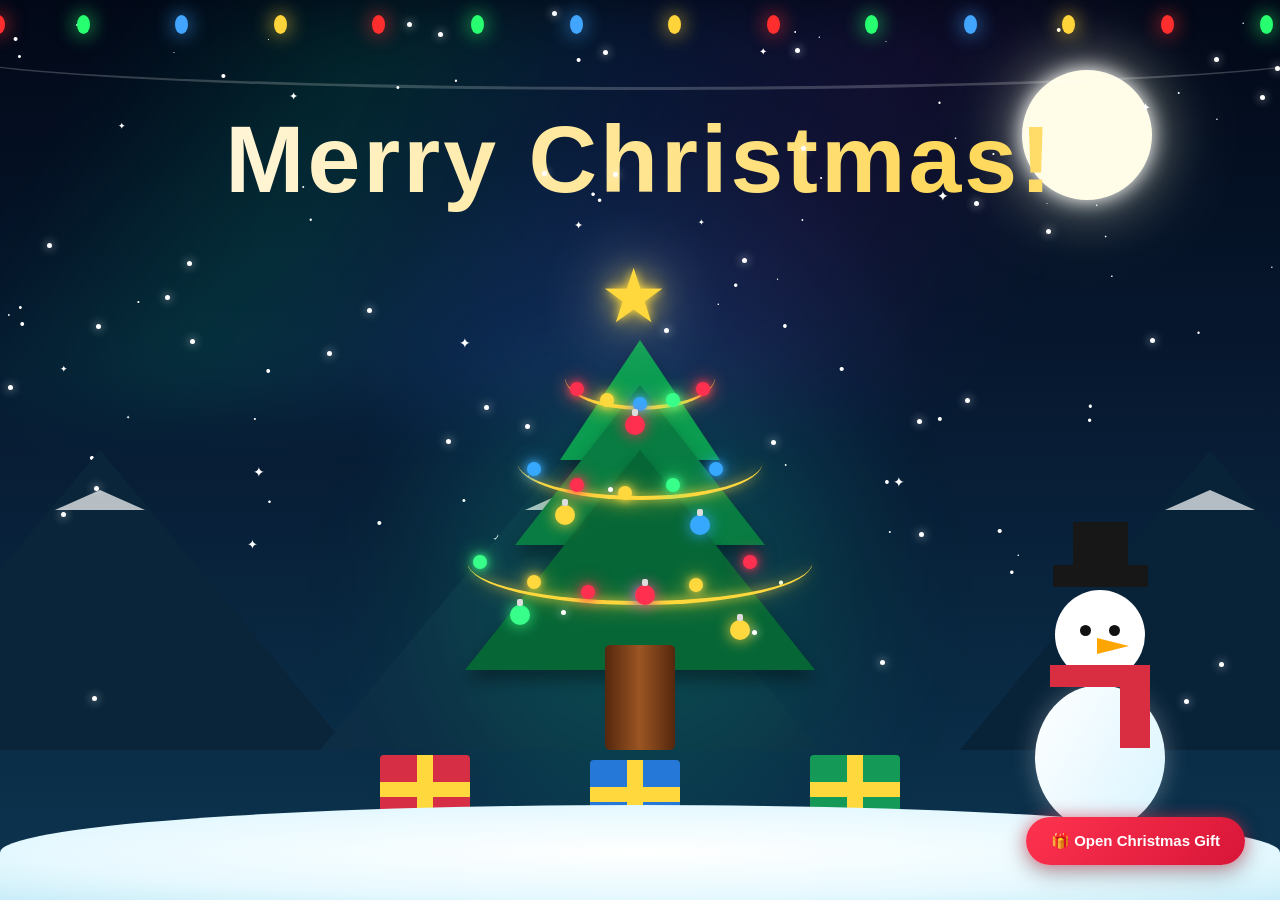
==== index.html @ 913f9b9c "Rename Xmas Animation.html to index.html" ====
<!DOCTYPE html>
<html lang="en">
<head>
    <meta charset="UTF-8">
    <meta name="viewport" content="width=device-width, initial-scale=1.0">

    <title>Christmas Wonderland 🎄</title>

    <link rel="stylesheet" href="styles.css">
</head>

<body>

<div class="scene" id="scene">

    <div class="aurora"></div>

    <div class="moon"></div>

    <div class="stars" id="stars"></div>

    <div class="shooting-star"></div>

    <!-- TOP CHRISTMAS LIGHTS -->
    <div class="light-wire">

        <div class="light red"></div>
        <div class="light green"></div>
        <div class="light blue"></div>
        <div class="light gold"></div>

        <div class="light red"></div>
        <div class="light green"></div>
        <div class="light blue"></div>
        <div class="light gold"></div>

        <div class="light red"></div>
        <div class="light green"></div>
        <div class="light blue"></div>
        <div class="light gold"></div>

        <div class="light red"></div>
        <div class="light green"></div>

    </div>

    <!-- TITLE -->
    <div class="header">

        <div class="main-title">
            Merry Christmas!
        </div>

    </div>

    <!-- SANTA -->
    <div class="santa">
        🎅🛷
    </div>

    <!-- MOUNTAINS -->
    <div class="mountains">

        <div class="mountain"></div>
        <div class="mountain"></div>
        <div class="mountain"></div>

    </div>

    <!-- CHRISTMAS TREE -->
    <div class="tree-container" id="tree">

        <div class="tree-glow"></div>

        <div class="tree">

            <div class="tree-star">
                ★
            </div>

            <div class="layer layer1"></div>
            <div class="layer layer2"></div>
            <div class="layer layer3"></div>

            <div class="trunk"></div>

            <!-- TREE LIGHTS -->
            <div class="tree-lights">

                <div class="garland garland1"></div>
                <div class="garland garland2"></div>
                <div class="garland garland3"></div>

                <!-- TOP -->
                <div class="tree-bulb red t1"></div>
                <div class="tree-bulb gold t2"></div>
                <div class="tree-bulb blue t3"></div>
                <div class="tree-bulb green t4"></div>
                <div class="tree-bulb red t5"></div>

                <!-- MIDDLE -->
                <div class="tree-bulb blue m1"></div>
                <div class="tree-bulb red m2"></div>
                <div class="tree-bulb gold m3"></div>
                <div class="tree-bulb green m4"></div>
                <div class="tree-bulb blue m5"></div>

                <!-- BOTTOM -->
                <div class="tree-bulb green b1"></div>
                <div class="tree-bulb gold b2"></div>
                <div class="tree-bulb red b3"></div>
                <div class="tree-bulb blue b4"></div>
                <div class="tree-bulb gold b5"></div>
                <div class="tree-bulb red b6"></div>

            </div>

            <!-- ORNAMENTS -->
            <div class="ornament red-o ornament1"></div>
            <div class="ornament gold-o ornament2"></div>
            <div class="ornament blue-o ornament3"></div>
            <div class="ornament green-o ornament4"></div>
            <div class="ornament red-o ornament5"></div>
            <div class="ornament gold-o ornament6"></div>

        </div>

    </div>

    <!-- GIFTS -->
    <div class="gifts">

        <div class="gift gift1"></div>
        <div class="gift gift2"></div>
        <div class="gift gift3"></div>

    </div>

    <!-- SNOWMAN -->
    <div class="snowman">

        <div class="snow-hat"></div>

        <div class="snow-head">

            <div class="eye left"></div>
            <div class="eye right"></div>

            <div class="snow-nose"></div>

        </div>

        <div class="scarf"></div>

        <div class="snow-body"></div>

    </div>

    <!-- FALLING SNOW -->
    <div class="snow-container" id="snow"></div>

    <!-- GROUND -->
    <div class="ground"></div>


    <!-- GIFT BUTTON -->
    <button class="open-btn" id="openGift">
        🎁 Open Christmas Gift
    </button>

    <!-- CHRISTMAS MUSIC -->
    <audio id="christmasSong" autoplay loop>
        <source src="JingleBells.mp3" type="audio/mpeg">
    </audio>

</div>

<!-- MODAL -->
<div class="modal" id="modal">

    <div class="message-box">

        <h2>
            🎄 Merry Christmas!
        </h2>

        <p>
            May your Christmas be filled with happiness,
            laughter, love, wonderful memories, and plenty
            of magical moments. ✨
        </p>

        <button class="close-btn" id="closeModal">
            Close
        </button>

    </div>

</div>

<script src="script.js"></script>

</body>
</html>
---- styles.css ----
* {
    margin: 0;
    padding: 0;
    box-sizing: border-box;
}

html,
body {
    width: 100%;
    height: 100%;
    overflow: hidden;
}

body {
    font-family: "Segoe UI", Arial, sans-serif;
    background: #020817;
    color: white;
}

.scene {
    position: relative;
    width: 100%;
    height: 100vh;
    overflow: hidden;

    background:
        radial-gradient(
            circle at 50% 45%,
            rgba(20,80,130,.35),
            transparent 35%
        ),
        linear-gradient(
            to bottom,
            #020817 0%,
            #071a32 45%,
            #0c3550 100%
        );
}

/* AURORA */

.aurora {
    position: absolute;

    width: 120%;
    height: 45%;

    left: -10%;
    top: 0;

    opacity: .45;

    filter: blur(35px);

    background:
        linear-gradient(
            120deg,
            transparent 15%,
            rgba(0,255,180,.25),
            rgba(50,120,255,.25),
            rgba(180,50,255,.18),
            transparent 75%
        );

    animation:
        auroraMove 10s ease-in-out infinite alternate;
}

@keyframes auroraMove {

    from {
        transform:
            translateX(-5%)
            rotate(-2deg)
            scale(1);
    }

    to {
        transform:
            translateX(5%)
            rotate(2deg)
            scale(1.08);
    }
}

/* MOON */

.moon {
    position: absolute;

    width: 130px;
    height: 130px;

    top: 70px;
    right: 10%;

    border-radius: 50%;

    background: #fffde8;

    box-shadow:
        0 0 20px #fff,
        0 0 60px rgba(255,255,220,.6),
        0 0 120px rgba(255,255,220,.2);

    animation:
        moonGlow 4s ease-in-out infinite alternate;
}

@keyframes moonGlow {

    from {
        box-shadow:
            0 0 20px #fff,
            0 0 50px rgba(255,255,220,.5);
    }

    to {
        box-shadow:
            0 0 30px #fff,
            0 0 90px rgba(255,255,220,.8);
    }
}

/* STARS */

.stars {
    position: absolute;
    inset: 0;
}

.star {
    position: absolute;

    color: white;

    animation:
        starBlink 2s infinite ease-in-out;
}

@keyframes starBlink {

    0%,
    100% {
        opacity: .25;
        transform: scale(.7);
    }

    50% {
        opacity: 1;
        transform: scale(1.25);
    }
}

/* SHOOTING STAR */

.shooting-star {
    position: absolute;

    width: 120px;
    height: 2px;

    background:
        linear-gradient(
            90deg,
            white,
            transparent
        );

    transform: rotate(-30deg);

    top: 15%;
    left: -150px;

    animation:
        shooting 7s linear infinite;
}

@keyframes shooting {

    0% {
        left: -150px;
        top: 10%;
        opacity: 0;
    }

    5% {
        opacity: 1;
    }

    20% {
        left: 110%;
        top: 45%;
        opacity: 0;
    }

    100% {
        left: 110%;
    }
}

/* TOP LIGHT WIRE */

.light-wire {
    position: absolute;

    top: 15px;
    left: -5%;

    width: 110%;
    height: 75px;

    border-bottom:
        3px solid rgba(255,255,255,.2);

    border-radius:
        0 0 50% 50%;

    z-index: 30;
}

.light {
    position: absolute;

    width: 13px;
    height: 19px;

    border-radius: 50%;

    animation:
        lightPulse 1.2s infinite alternate;
}

.light:nth-child(1) {
    left: 4%;
}

.light:nth-child(2) {
    left: 10%;
    animation-delay: .2s;
}

.light:nth-child(3) {
    left: 17%;
    animation-delay: .4s;
}

.light:nth-child(4) {
    left: 24%;
    animation-delay: .6s;
}

.light:nth-child(5) {
    left: 31%;
    animation-delay: .8s;
}

.light:nth-child(6) {
    left: 38%;
    animation-delay: 1s;
}

.light:nth-child(7) {
    left: 45%;
    animation-delay: .2s;
}

.light:nth-child(8) {
    left: 52%;
    animation-delay: .4s;
}

.light:nth-child(9) {
    left: 59%;
    animation-delay: .6s;
}

.light:nth-child(10) {
    left: 66%;
    animation-delay: .8s;
}

.light:nth-child(11) {
    left: 73%;
    animation-delay: 1s;
}

.light:nth-child(12) {
    left: 80%;
    animation-delay: .2s;
}

.light:nth-child(13) {
    left: 87%;
    animation-delay: .4s;
}

.light:nth-child(14) {
    left: 94%;
    animation-delay: .6s;
}

.light.red {
    background: #ff2e2e;

    box-shadow:
        0 0 20px #ff2e2e;
}

.light.green {
    background: #28ff70;

    box-shadow:
        0 0 20px #28ff70;
}

.light.blue {
    background: #42a5ff;

    box-shadow:
        0 0 20px #42a5ff;
}

.light.gold {
    background: #ffd43b;

    box-shadow:
        0 0 20px #ffd43b;
}

@keyframes lightPulse {

    from {
        opacity: .35;
        transform: scale(.8);
    }

    to {
        opacity: 1;
        transform: scale(1.25);
    }
}

/* HEADER */

.header {
    position: absolute;

    top: 105px;

    width: 100%;

    text-align: center;

    z-index: 25;

    pointer-events: none;
}

.small-title {
    font-size: 15px;

    letter-spacing: 7px;

    text-transform: uppercase;

    color: #9defff;

    margin-bottom: 10px;

    animation:
        fadeIn 2s ease;
}

.main-title {
    font-size:
        clamp(45px, 8vw, 95px);

    font-weight: 900;

    letter-spacing: 3px;

    background:
        linear-gradient(
            90deg,
            #fff,
            #ffd85a,
            #fff,
            #8fffd1,
            #fff
        );

    background-size: 300%;

    -webkit-background-clip: text;
    background-clip: text;

    color: transparent;

    animation:
        titleGradient 5s linear infinite,
        titleFloat 3s ease-in-out infinite;
}

@keyframes titleGradient {

    from {
        background-position: 0%;
    }

    to {
        background-position: 300%;
    }
}

@keyframes titleFloat {

    50% {
        transform: translateY(-7px);
    }
}

.subtitle {
    margin-top: 10px;

    font-size: 18px;

    color:
        rgba(255,255,255,.8);

    letter-spacing: 2px;
}

@keyframes fadeIn {

    from {
        opacity: 0;
        transform: translateY(-20px);
    }

    to {
        opacity: 1;
        transform: translateY(0);
    }
}

/* SANTA */

.santa {
    position: absolute;

    top: 210px;
    left: -300px;

    font-size: 70px;

    z-index: 18;

    white-space: nowrap;

    animation:
        santaFlight 16s linear infinite;
}

.santa::after {
    content: "";

    position: absolute;

    width: 220px;
    height: 5px;

    background:
        linear-gradient(
            90deg,
            transparent,
            rgba(255,255,255,.7),
            transparent
        );

    left: -150px;
    top: 60px;

    filter: blur(3px);
}

@keyframes santaFlight {

    0% {
        left: -300px;
        transform:
            translateY(0)
            rotate(-3deg);
    }

    25% {
        transform:
            translateY(-35px)
            rotate(2deg);
    }

    50% {
        transform:
            translateY(20px)
            rotate(-2deg);
    }

    75% {
        transform:
            translateY(-25px)
            rotate(3deg);
    }

    100% {
        left: 110%;
        transform:
            translateY(0);
    }
}

/* MOUNTAINS */

.mountains {
    position: absolute;

    bottom: 150px;
    left: 0;

    width: 100%;
    height: 300px;
}

.mountain {
    position: absolute;

    bottom: 0;

    width: 0;
    height: 0;

    border-left:
        250px solid transparent;

    border-right:
        250px solid transparent;

    border-bottom:
        300px solid #0a253a;
}

.mountain:nth-child(1) {
    left: -150px;
}

.mountain:nth-child(2) {
    left: 25%;

    border-bottom-color:
        #0d2d45;
}

.mountain:nth-child(3) {
    right: -180px;

    border-bottom-color:
        #082238;
}

.mountain::after {
    content: "";

    position: absolute;

    top: 40px;
    left: -45px;

    width: 90px;
    height: 20px;

    background: white;

    clip-path:
        polygon(
            50% 0,
            100% 100%,
            0 100%
        );

    opacity: .7;
}

/* TREE */

.tree-container {
    position: absolute;

    bottom: 70px;
    left: 50%;

    transform:
        translateX(-50%);

    width: 420px;
    height: 510px;

    z-index: 14;

    transition:
        transform .2s ease-out;
}

.tree-glow {
    position: absolute;

    width: 400px;
    height: 400px;

    left: 10px;
    top: 80px;

    background:
        rgba(0,255,150,.12);

    filter: blur(70px);

    border-radius: 50%;
}

.tree {
    position: absolute;

    bottom: 80px;
    left: 50%;

    width: 420px;
    height: 430px;

    transform:
        translateX(-50%);
}

.layer {
    position: absolute;

    left: 50%;

    transform:
        translateX(-50%);

    width: 0;
    height: 0;

    border-left:
        solid transparent;

    border-right:
        solid transparent;

    border-bottom:
        solid;

    filter:
        drop-shadow(
            0 10px 8px rgba(0,0,0,.35)
        );
}

.layer1 {
    bottom: 290px;

    border-left-width: 80px;
    border-right-width: 80px;
    border-bottom-width: 120px;

    border-bottom-color:
        #0b9c50;
}

.layer2 {
    bottom: 205px;

    border-left-width: 125px;
    border-right-width: 125px;
    border-bottom-width: 160px;

    border-bottom-color:
        #087c42;
}

.layer3 {
    bottom: 80px;

    border-left-width: 175px;
    border-right-width: 175px;
    border-bottom-width: 220px;

    border-bottom-color:
        #066636;
}

.trunk {
    position: absolute;

    width: 70px;
    height: 105px;

    left: 175px;
    bottom: 0;

    background:
        linear-gradient(
            90deg,
            #54270e,
            #9b5522,
            #54270e
        );

    border-radius: 5px;
}

/* TREE STAR */

.tree-star {
    position: absolute;

    left: 170px;
    bottom: 410px;

    font-size: 75px;

    color: #ffd83d;

    text-shadow:
        0 0 10px #ffd83d,
        0 0 30px #ffd83d,
        0 0 70px #fff;

    z-index: 15;

    animation:
        starTree 1.5s infinite alternate;
}

@keyframes starTree {

    from {
        transform:
            scale(.85)
            rotate(-5deg);
    }

    to {
        transform:
            scale(1.15)
            rotate(5deg);
    }
}

/* TREE LIGHTS */

.tree-lights {
    position: absolute;

    left: 50%;

    transform:
        translateX(-50%);

    width: 350px;
    height: 330px;

    bottom: 80px;

    z-index: 12;

    pointer-events: none;
}

.garland {
    position: absolute;

    left: 50%;

    transform:
        translateX(-50%);

    border-bottom:
        4px solid #ffd83d;

    border-radius:
        0 0 50% 50%;

    filter:
        drop-shadow(
            0 0 5px #ffd83d
        )
        drop-shadow(
            0 0 10px rgba(255,215,61,.6)
        );
}

.garland1 {
    width: 150px;
    height: 65px;
    top: 5px;
}

.garland2 {
    width: 245px;
    height: 75px;
    top: 85px;
}

.garland3 {
    width: 345px;
    height: 85px;
    top: 180px;
}

/* TREE BULBS */

.tree-bulb {
    position: absolute;

    width: 14px;
    height: 14px;

    border-radius: 50%;

    z-index: 15;

    animation:
        bulbGlow 1.2s infinite alternate;
}

.t1 {
    left: 105px;
    top: 42px;
}

.t2 {
    left: 135px;
    top: 53px;
}

.t3 {
    left: 168px;
    top: 57px;
}

.t4 {
    left: 201px;
    top: 53px;
}

.t5 {
    left: 231px;
    top: 42px;
}

.m1 {
    left: 62px;
    top: 122px;
}

.m2 {
    left: 105px;
    top: 138px;
}

.m3 {
    left: 153px;
    top: 146px;
}

.m4 {
    left: 201px;
    top: 138px;
}

.m5 {
    left: 244px;
    top: 122px;
}

.b1 {
    left: 8px;
    top: 215px;
}

.b2 {
    left: 62px;
    top: 235px;
}

.b3 {
    left: 116px;
    top: 245px;
}

.b4 {
    left: 170px;
    top: 248px;
}

.b5 {
    left: 224px;
    top: 238px;
}

.b6 {
    left: 278px;
    top: 215px;
}

.tree-bulb.red {
    background: #ff304f;

    box-shadow:
        0 0 8px #ff304f,
        0 0 20px #ff304f;
}

.tree-bulb.gold {
    background: #ffd83d;

    box-shadow:
        0 0 8px #ffd83d,
        0 0 20px #ffd83d;
}

.tree-bulb.blue {
    background: #36a9ff;

    box-shadow:
        0 0 8px #36a9ff,
        0 0 20px #36a9ff;
}

.tree-bulb.green {
    background: #38ff8a;

    box-shadow:
        0 0 8px #38ff8a,
        0 0 20px #38ff8a;
}

@keyframes bulbGlow {

    0% {
        opacity: .4;
        transform: scale(.75);
    }

    50% {
        opacity: .8;
        transform: scale(.95);
    }

    100% {
        opacity: 1;
        transform: scale(1.25);
    }
}

.tree-bulb:nth-child(2) {
    animation-delay: .1s;
}

.tree-bulb:nth-child(3) {
    animation-delay: .2s;
}

.tree-bulb:nth-child(4) {
    animation-delay: .3s;
}

.tree-bulb:nth-child(5) {
    animation-delay: .4s;
}

.tree-bulb:nth-child(6) {
    animation-delay: .5s;
}

.tree-bulb:nth-child(7) {
    animation-delay: .6s;
}

.tree-bulb:nth-child(8) {
    animation-delay: .7s;
}

.tree-bulb:nth-child(9) {
    animation-delay: .8s;
}

.tree-bulb:nth-child(10) {
    animation-delay: .9s;
}

.tree-bulb:nth-child(11) {
    animation-delay: 1s;
}

.tree-bulb:nth-child(12) {
    animation-delay: 1.1s;
}

.tree-bulb:nth-child(13) {
    animation-delay: 1.2s;
}

.tree-bulb:nth-child(14) {
    animation-delay: 1.3s;
}

.tree-bulb:nth-child(15) {
    animation-delay: 1.4s;
}

.tree-bulb:nth-child(16) {
    animation-delay: 1.5s;
}

/* ORNAMENTS */

.ornament {
    position: absolute;

    width: 20px;
    height: 20px;

    border-radius: 50%;

    z-index: 14;

    animation:
        ornamentFloat 2s ease-in-out infinite alternate;
}

.ornament::before {
    content: "";

    position: absolute;

    width: 6px;
    height: 7px;

    top: -6px;
    left: 7px;

    background: #ddd;

    border-radius: 2px;
}

.red-o {
    background: #ff304f;

    box-shadow:
        0 0 15px #ff304f;
}

.gold-o {
    background: #ffd83d;

    box-shadow:
        0 0 15px #ffd83d;
}

.blue-o {
    background: #36a9ff;

    box-shadow:
        0 0 15px #36a9ff;
}

.green-o {
    background: #38ff8a;

    box-shadow:
        0 0 15px #38ff8a;
}

.ornament1 {
    left: 195px;
    bottom: 315px;
}

.ornament2 {
    left: 125px;
    bottom: 225px;
}

.ornament3 {
    left: 260px;
    bottom: 215px;
}

.ornament4 {
    left: 80px;
    bottom: 125px;
}

.ornament5 {
    left: 205px;
    bottom: 145px;
}

.ornament6 {
    left: 300px;
    bottom: 110px;
}

@keyframes ornamentFloat {

    from {
        transform:
            translateY(-3px);
    }

    to {
        transform:
            translateY(4px);
    }
}

/* GIFTS */

.gifts {
    position: absolute;

    left: 50%;
    bottom: 70px;

    width: 560px;
    height: 150px;

    transform:
        translateX(-50%);

    z-index: 18;
}

.gift {
    position: absolute;

    bottom: 0;

    width: 90px;
    height: 75px;

    border-radius: 4px;

    animation:
        giftBounce 2s ease-in-out infinite;
}

.gift::before {
    content: "";

    position: absolute;

    left: 37px;
    top: 0;

    width: 16px;
    height: 100%;

    background: #ffd83d;
}

.gift::after {
    content: "";

    position: absolute;

    top: 27px;
    left: 0;

    width: 100%;
    height: 15px;

    background: #ffd83d;
}

.gift1 {
    left: 20px;
    background: #d62f45;
}

.gift2 {
    left: 230px;
    bottom: -5px;

    background: #2577d8;

    animation-delay: .5s;
}

.gift3 {
    right: 20px;

    background: #159957;

    animation-delay: 1s;
}

@keyframes giftBounce {

    0%,
    100% {
        transform:
            translateY(0)
            rotate(0);
    }

    50% {
        transform:
            translateY(-12px)
            rotate(2deg);
    }
}

/* SNOWMAN */

.snowman {
    position: absolute;

    right: 7%;
    bottom: 70px;

    width: 180px;
    height: 270px;

    z-index: 18;

    animation:
        snowmanMove 3s ease-in-out infinite;
}

@keyframes snowmanMove {

    50% {
        transform:
            translateY(-8px);
    }
}

.snow-body {
    position: absolute;

    bottom: 0;
    left: 25px;

    width: 130px;
    height: 145px;

    background:
        linear-gradient(
            120deg,
            #fff,
            #d9f4ff
        );

    border-radius: 50%;

    box-shadow:
        0 0 25px rgba(255,255,255,.3);
}

.snow-head {
    position: absolute;

    top: 30px;
    left: 45px;

    width: 90px;
    height: 90px;

    background: white;

    border-radius: 50%;

    z-index: 2;
}

.eye {
    position: absolute;

    top: 35px;

    width: 11px;
    height: 11px;

    background: #111;

    border-radius: 50%;
}

.eye.left {
    left: 25px;
}

.eye.right {
    right: 25px;
}

.snow-nose {
    position: absolute;

    top: 48px;
    left: 42px;

    width: 0;
    height: 0;

    border-top:
        8px solid transparent;

    border-bottom:
        8px solid transparent;

    border-left:
        32px solid orange;
}

.scarf {
    position: absolute;

    top: 105px;
    left: 40px;

    width: 100px;
    height: 22px;

    background: #d92d42;

    z-index: 3;
}

.scarf::after {
    content: "";

    position: absolute;

    right: 0;
    top: 18px;

    width: 30px;
    height: 65px;

    background: #d92d42;
}

.snow-hat {
    position: absolute;

    top: 5px;
    left: 43px;

    width: 95px;
    height: 22px;

    background: #171717;

    z-index: 5;
}

.snow-hat::before {
    content: "";

    position: absolute;

    width: 55px;
    height: 45px;

    left: 20px;
    bottom: 20px;

    background: #171717;
}

/* SNOW */

.snow-container {
    position: absolute;

    inset: 0;

    pointer-events: none;

    z-index: 35;
}

.snowflake {
    position: absolute;

    top: -30px;

    color: white;

    user-select: none;

    animation-name:
        snowFall;

    animation-timing-function:
        linear;

    animation-iteration-count:
        infinite;

    text-shadow:
        0 0 5px white;
}

@keyframes snowFall {

    from {
        transform:
            translateY(-30px)
            translateX(0)
            rotate(0deg);
    }

    to {
        transform:
            translateY(110vh)
            translateX(80px)
            rotate(360deg);
    }
}

/* GROUND */

.ground {
    position: absolute;

    bottom: 0;

    width: 100%;
    height: 95px;

    background:
        radial-gradient(
            ellipse at center,
            #fff 0%,
            #e7f9ff 65%,
            #c9edf8 100%
        );

    border-radius:
        50% 50% 0 0;

    z-index: 25;
}

/* SPARKLES */

.sparkle {
    position: absolute;

    width: 5px;
    height: 5px;

    border-radius: 50%;

    background: white;

    box-shadow:
        0 0 10px white;

    animation:
        sparkle 2s infinite alternate;

    z-index: 28;
}

@keyframes sparkle {

    from {
        opacity: 0;
        transform: scale(.2);
    }

    to {
        opacity: 1;
        transform: scale(1.8);
    }
}

/* GIFT BUTTON */

.open-btn {
    position: absolute;

    right: 35px;
    bottom: 35px;

    z-index: 40;

    border: none;

    padding: 15px 25px;

    border-radius: 50px;

    background:
        linear-gradient(
            135deg,
            #ff334f,
            #d71538
        );

    color: white;

    font-size: 15px;

    font-weight: bold;

    cursor: pointer;

    box-shadow:
        0 0 15px rgba(255,50,80,.5),
        0 8px 25px rgba(0,0,0,.3);

    transition: .3s;
}

.open-btn:hover {
    transform:
        translateY(-5px)
        scale(1.05);

    box-shadow:
        0 0 30px rgba(255,50,80,.8),
        0 12px 30px rgba(0,0,0,.4);
}

/* MODAL */

.modal {
    position: fixed;

    inset: 0;

    background:
        rgba(0,0,0,.65);

    backdrop-filter:
        blur(10px);

    display: flex;

    justify-content: center;
    align-items: center;

    z-index: 100;

    opacity: 0;

    visibility: hidden;

    transition: .4s;
}

.modal.active {
    opacity: 1;

    visibility: visible;
}

.message-box {
    width:
        min(500px,90%);

    padding: 45px;

    text-align: center;

    border-radius: 25px;

    background:
        linear-gradient(
            145deg,
            rgba(20,50,75,.95),
            rgba(5,20,35,.95)
        );

    border:
        1px solid rgba(255,255,255,.2);

    box-shadow:
        0 0 50px rgba(0,255,200,.15),
        0 25px 80px rgba(0,0,0,.5);

    transform:
        scale(.7);

    transition: .5s;
}

.modal.active .message-box {
    transform:
        scale(1);
}

.message-box h2 {
    font-size: 42px;

    margin-bottom: 15px;

    color: #ffd83d;
}

.message-box p {
    color:
        rgba(255,255,255,.8);

    line-height: 1.7;

    font-size: 17px;
}

.close-btn {
    margin-top: 25px;

    padding: 12px 25px;

    border: none;

    border-radius: 30px;

    background: white;

    color: #102030;

    font-weight: bold;

    cursor: pointer;
}

/* RESPONSIVE */

@media (max-width: 800px) {

    .main-title {
        font-size: 48px;
    }

    .subtitle {
        font-size: 14px;
    }

    .tree-container {
        transform:
            translateX(-50%)
            scale(.72);

        transform-origin:
            bottom center;

        bottom: 50px;
    }

    .snowman {
        right: -35px;

        transform:
            scale(.65);

        transform-origin:
            bottom;
    }

    .gifts {
        transform:
            translateX(-50%)
            scale(.7);
    }

    .countdown {
        left: 15px;
        bottom: 15px;

        transform:
            scale(.8);

        transform-origin:
            bottom left;
    }

    .open-btn {
        right: 15px;
        bottom: 15px;

        transform:
            scale(.85);
    }
}
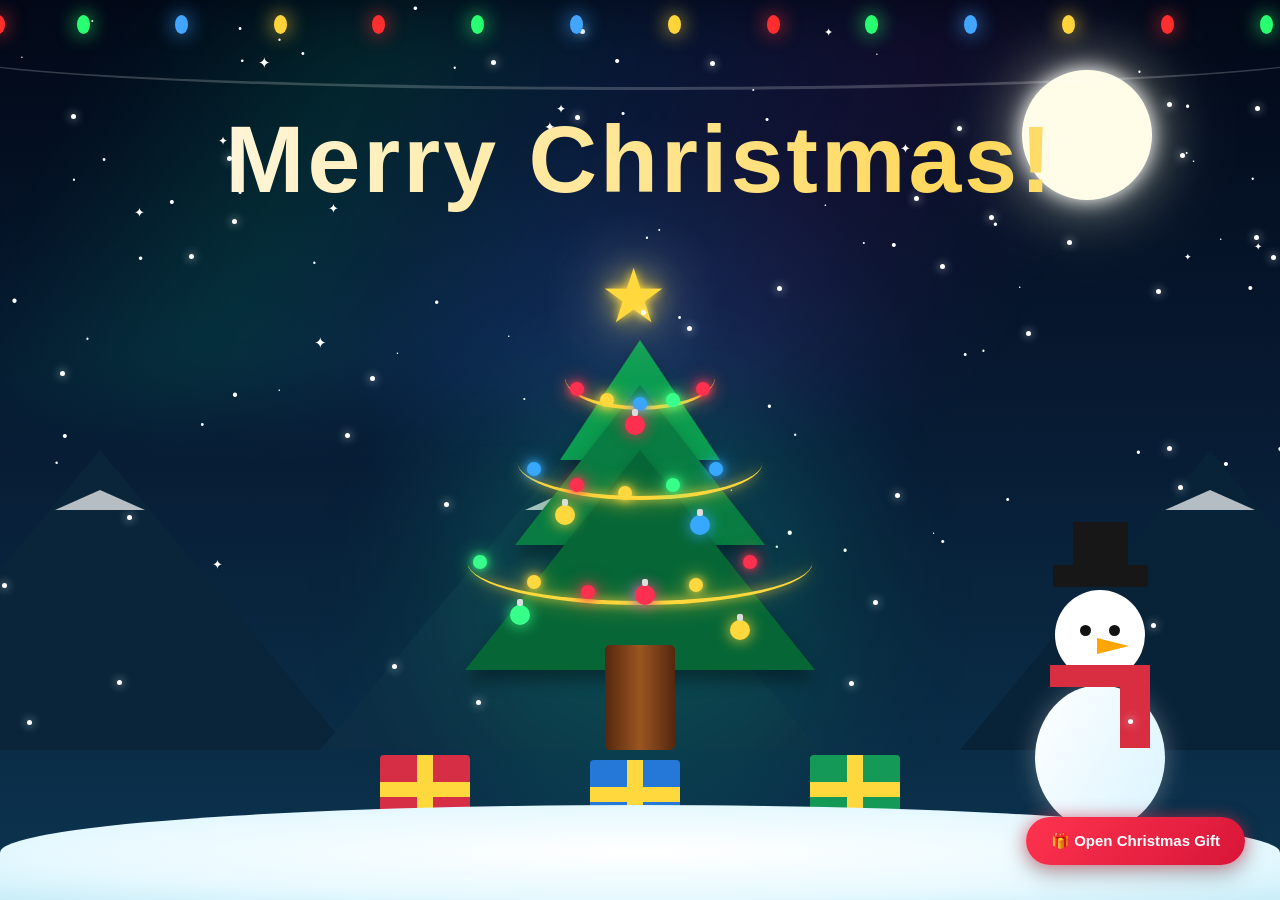
==== commit 34951431: "Update index.html" ====
--- a/index.html
+++ b/index.html
@@ -55,7 +55,7 @@
 
     <!-- SANTA -->
     <div class="santa">
-        🎅🛷
+        
     </div>
 
     <!-- MOUNTAINS -->
